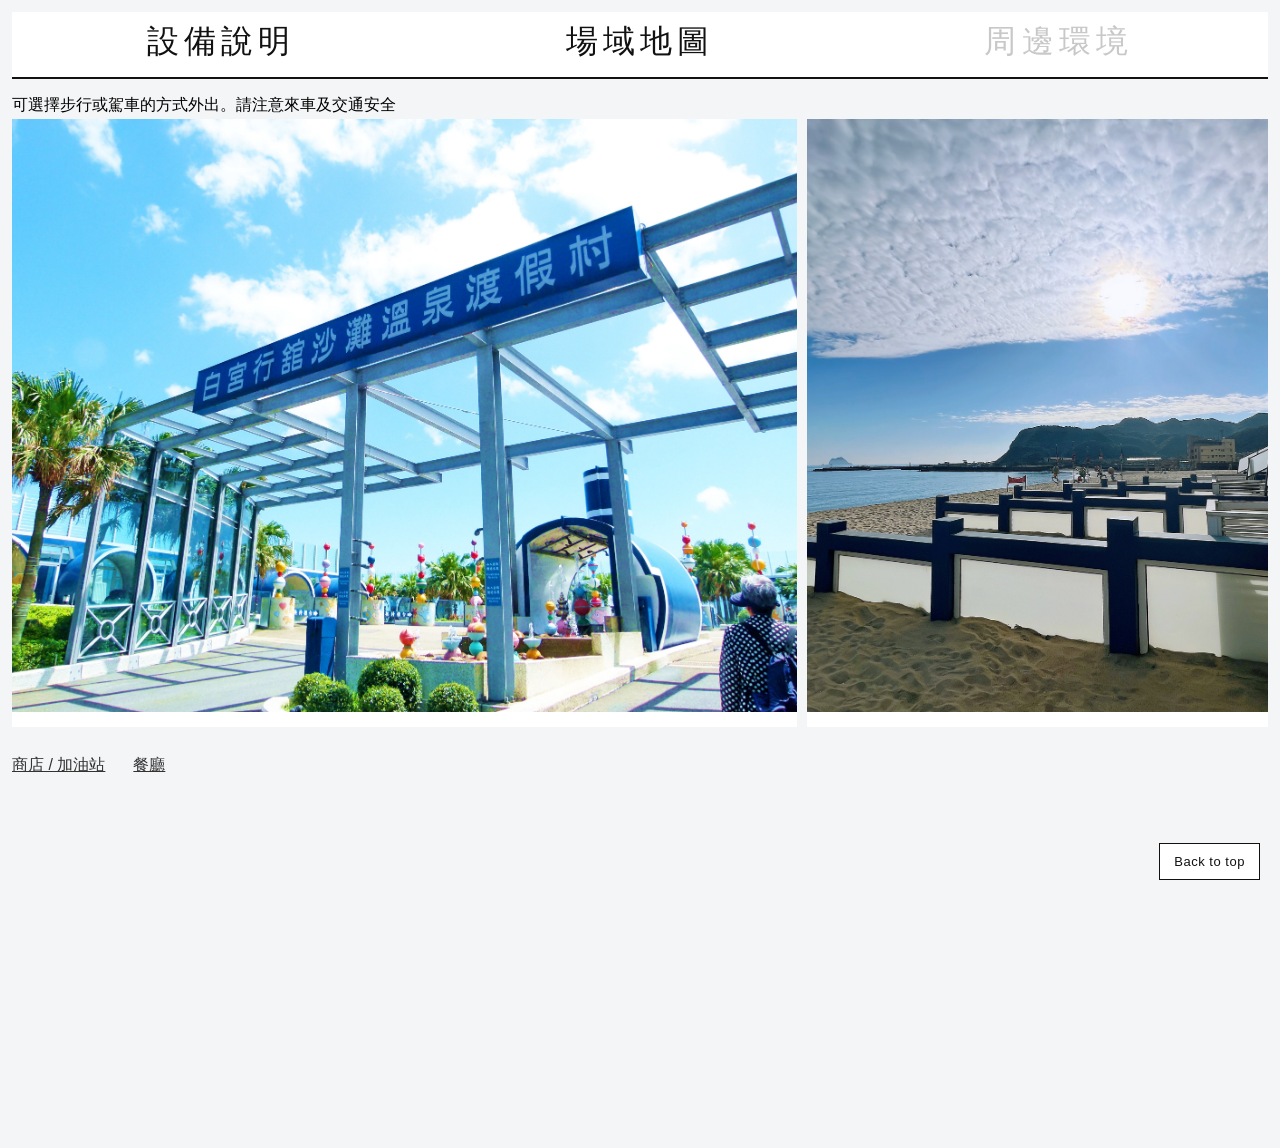
==== around.html @ 43df08e8 "Add files via upload" ====
<!DOCTYPE html>
<html lang="zh-Hant">
<head>
    <meta charset="UTF-8">
    <meta name="viewport" content="width=device-width, initial-scale=1.0">
    <title>周邊環境｜白宮行館</title>
    <style>
        html, body{ height:100%; }
        body{
            font-family:-apple-system,"Segoe UI",Roboto,"PingFang TC","Microsoft JhengHei",sans-serif;
            margin:0; padding:12px; background:#f4f5f7;
            box-sizing:border-box;
            display:flex; flex-direction:column;
        }


        .site-nav {
             display: grid;
            grid-template-columns: 1fr 1fr 1fr;
            column-gap: 16px;
            padding: 8px 8px 14px;
            border-bottom: 2px solid #111;
            margin: 0 0 12px;
            background:#fff;
            flex:0 0 auto;
        }

        .site-nav a {
            text-align: center;
            text-decoration: none;
            color: #111;
            font-size: clamp(20px, 3.6vw, 32px);
            letter-spacing: 0.16em;
            line-height: 1.35;
        }

        .site-nav a.is-current {
            color: #c8c8c8;
        }

        .lede {
            margin: 0 0 14px;
            font-size: 16px;
            line-height: 1.8;
        }

        .photos {
            display: grid;
            grid-template-columns: 1.7fr 1fr;
            gap: 10px;
            margin-bottom: 28px;
        }

        .photo {
            display: flex;
            align-items: center;
            justify-content: center;
            min-height: 180px;
            font-size: 32px;
            letter-spacing: 0.2em;
            background: #fff;
        }

        .photo img,
        .map-frame iframe {
            width: 100%;
            height: 100%;
            object-fit: cover;
            border: 0;
            display: block;
            padding-bottom:30px;
        }

       .map-label {
    margin: 0 0 12px;
    font-size: 16px;        
    display: flex;
    gap: 28px;              /* 兩個連結之間的距離 */
    flex-wrap: wrap;
}
.map-label a {
    color: #333;
}

        .map-frame {
            display: flex;
            align-items: center;
            justify-content: center;
            height: 360px;
            font-size: 36px;
            letter-spacing: 0.08em;
            overflow: hidden;
        }

        .back-to-top {
            position: fixed;
            right: 20px;
            bottom: 20px;
            z-index: 50;
            padding: 10px 14px;
            border: 1px solid #111;
            background: #fff;
            color: #111;
            font: inherit;
            font-size: 13px;
            letter-spacing: 0.04em;
            cursor: pointer;
            text-decoration: none;
        }

        .back-to-top:hover {
            background: #111;
            color: #fff;
        }
#google_translate_element{
         position: fixed;
            right: 20px;
            bottom: 68px;
            z-index: 51;
        }
        
       
    </style>
     <script type="text/javascript" src="https://translate.google.com/translate_a/element.js?cb=googleTranslateElementInit"></script>

 <script type="text/javascript">
    function googleTranslateElementInit() {
      new google.translate.TranslateElement({
        pageLanguage: 'zh-TW', // 網站原始語言
        includedLanguages: 'en,ja,ko,zh-CN,tl,id,vi,es,ar,de,fr', // 允許切換的語言 (以逗號隔開)
        layout: google.translate.TranslateElement.InlineLayout.SIMPLE
      }, 'google_translate_element');
    }
  </script>


</head>
<body>
<div id="google_translate_element"></div>
    <div class="page">
        <nav class="site-nav" aria-label="頁面">
            <a href="index.html">設備說明</a>
            <a href="map.html">場域地圖</a>
            <a class="is-current" href="around.html" aria-current="page">周邊環境</a>
        </nav>

        <p class="lede">可選擇步行或駕車的方式外出。請注意來車及交通安全</p>

        <div class="photos">
            <div class="photo"><img src="a01.png"></div>
            <div class="photo"><img src="a02.png"></div>
        </div>

        <p class="map-label"><a href="https://maps.app.goo.gl/SL9a1c9L784Xfzto8" target="_blank">商店 / 加油站</a><a href="https://maps.app.goo.gl/JW3H9NCe6vMZJ3eYA" target="_blank">餐廳</a></p>
        <div class="map-frame">
            <iframe
                title="商店與加油站地圖"
                loading="lazy"
                referrerpolicy="no-referrer-when-downgrade"
                src="https://www.google.com/maps?q=白宮行館沙灘溫泉度假村&hl=zh-TW&z=15&output=embed">
            </iframe>
        </div>
    </div>

    <a class="back-to-top" href="#top">Back to top</a>
    <script>
        document.documentElement.id = "top";
        document.querySelector(".back-to-top").addEventListener("click", (event) => {
            event.preventDefault();
            window.scrollTo({ top: 0, behavior: "smooth" });
        });
    </script>
</body>
</html>
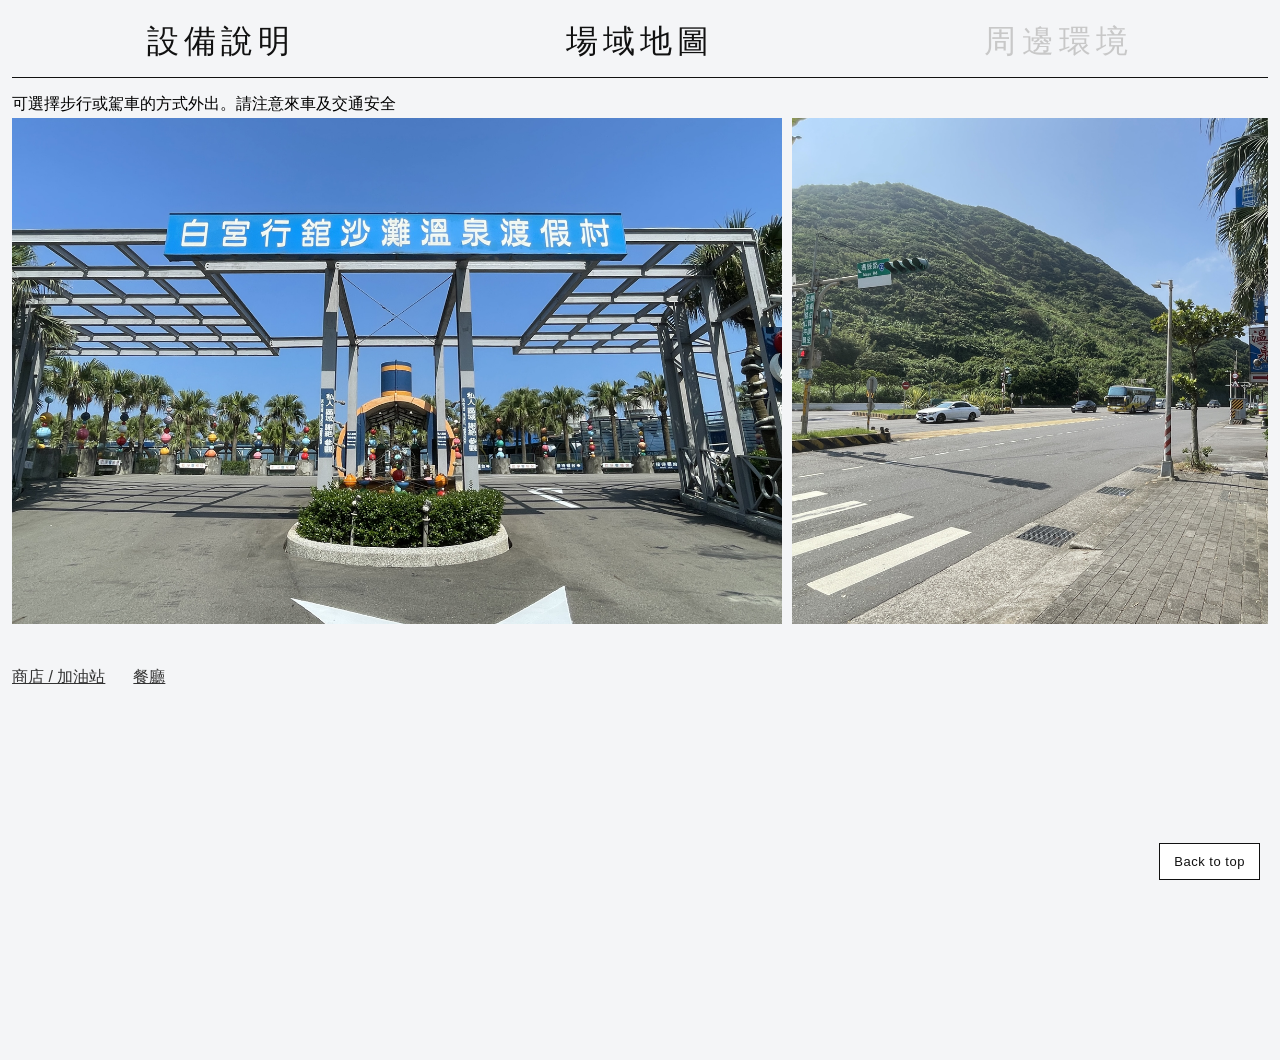
==== commit 84ec2f5c: "Add files via upload" ====
--- a/around.html
+++ b/around.html
@@ -3,40 +3,10 @@
 <head>
     <meta charset="UTF-8">
     <meta name="viewport" content="width=device-width, initial-scale=1.0">
+    <link rel="stylesheet" href="style.css">
     <title>周邊環境｜白宮行館</title>
     <style>
-        html, body{ height:100%; }
-        body{
-            font-family:-apple-system,"Segoe UI",Roboto,"PingFang TC","Microsoft JhengHei",sans-serif;
-            margin:0; padding:12px; background:#f4f5f7;
-            box-sizing:border-box;
-            display:flex; flex-direction:column;
-        }
-
-
-        .site-nav {
-             display: grid;
-            grid-template-columns: 1fr 1fr 1fr;
-            column-gap: 16px;
-            padding: 8px 8px 14px;
-            border-bottom: 2px solid #111;
-            margin: 0 0 12px;
-            background:#fff;
-            flex:0 0 auto;
-        }
-
-        .site-nav a {
-            text-align: center;
-            text-decoration: none;
-            color: #111;
-            font-size: clamp(20px, 3.6vw, 32px);
-            letter-spacing: 0.16em;
-            line-height: 1.35;
-        }
-
-        .site-nav a.is-current {
-            color: #c8c8c8;
-        }
+      
 
         .lede {
             margin: 0 0 14px;
@@ -46,7 +16,7 @@
 
         .photos {
             display: grid;
-            grid-template-columns: 1.7fr 1fr;
+            grid-template-columns: 1.618fr 1fr;
             gap: 10px;
             margin-bottom: 28px;
         }
@@ -58,7 +28,6 @@
             min-height: 180px;
             font-size: 32px;
             letter-spacing: 0.2em;
-            background: #fff;
         }
 
         .photo img,
--- a/style.css
+++ b/style.css
@@ -0,0 +1,19 @@
+html, body{ height:100%; }
+        body{
+            font-family:-apple-system,"Segoe UI",Roboto,"PingFang TC","Microsoft JhengHei",sans-serif;
+            margin:0; padding:12px; background:#f4f5f7;
+            box-sizing:border-box;
+            display:flex; flex-direction:column;
+            padding-top:calc(12px + env(safe-area-inset-top, 0px));
+            padding-bottom:calc(12px + env(safe-area-inset-bottom, 0px));
+        }
+        .site-nav {
+            display: grid; grid-template-columns: 1fr 1fr 1fr; column-gap: 16px;
+            padding: 8px 8px 14px; border-bottom: 1px solid #111;
+            margin: 0 0 12px; flex:0 0 auto; 
+        }
+        .site-nav a {
+            text-align: center; text-decoration: none; color: #111;
+            font-size: clamp(20px, 3.6vw, 32px); letter-spacing: 0.16em; line-height: 1.35;
+        }
+        .site-nav a.is-current { color: #c8c8c8; }
